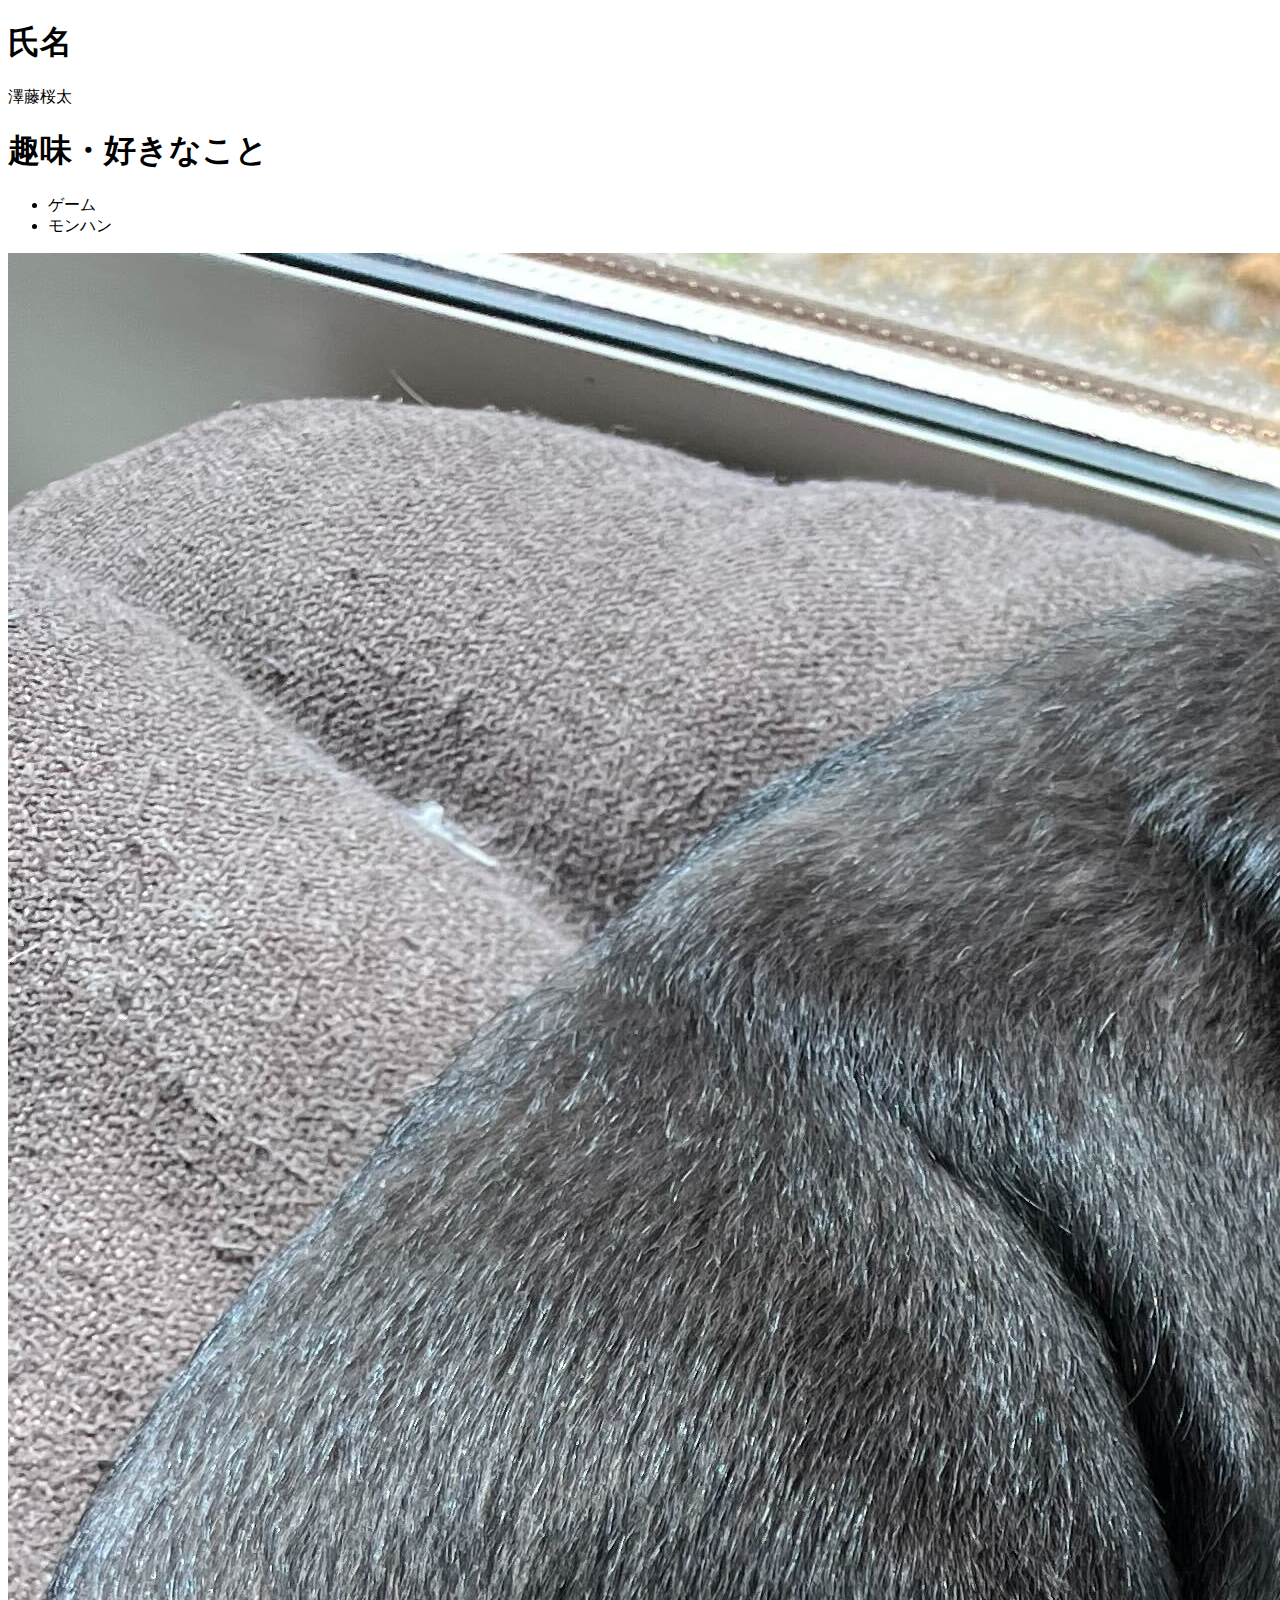
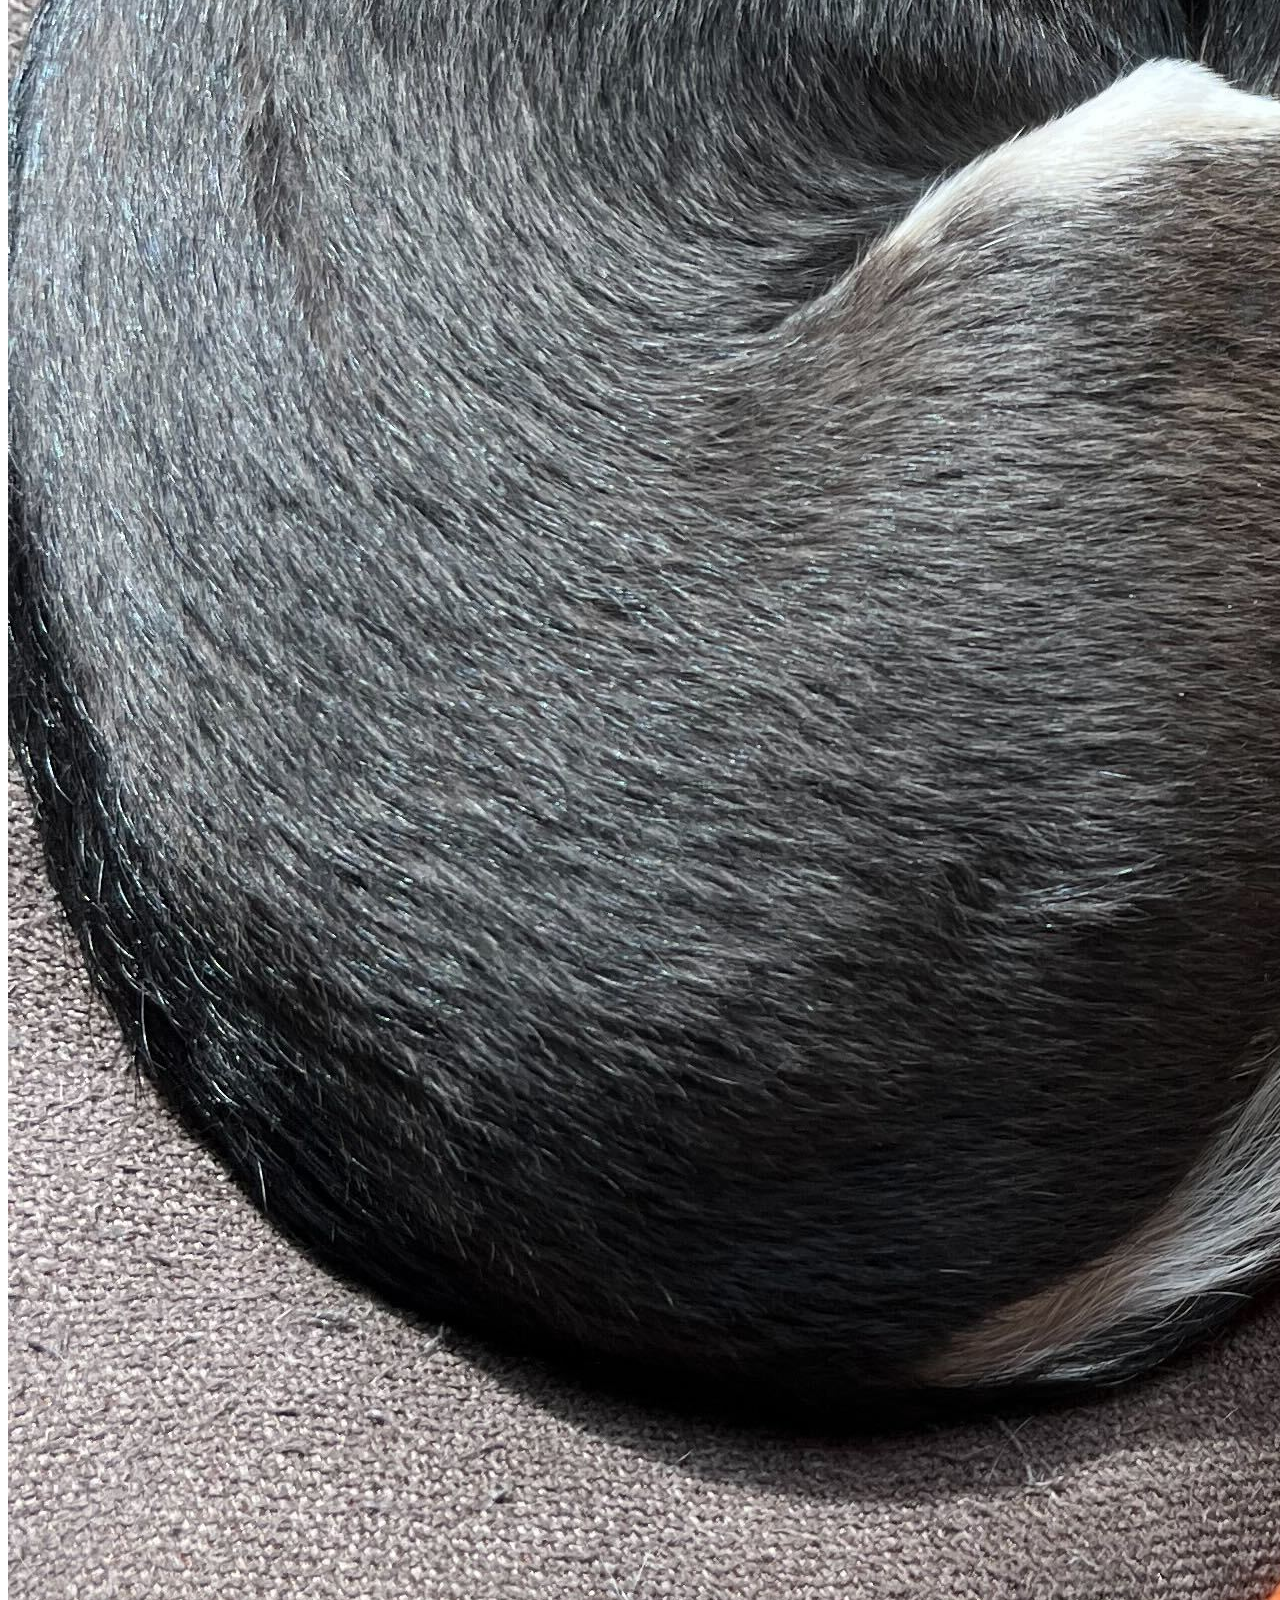
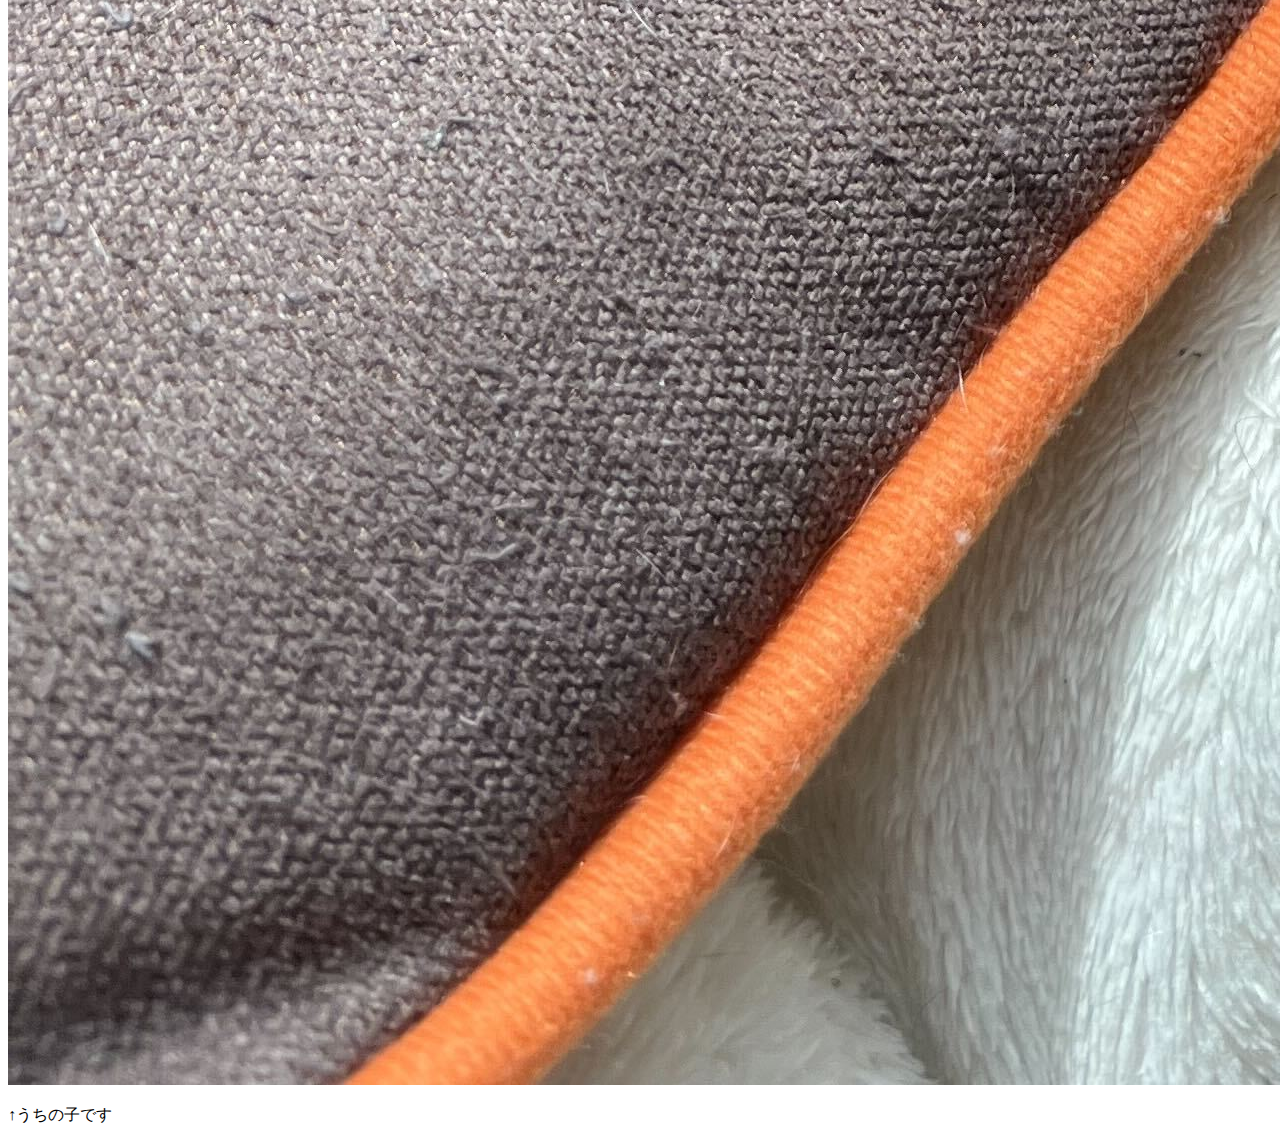
==== profile/index.html @ daaf3c9b "プロフィールの課題を提出" ====
<!DOCTYPE html>
<html>
<head>
    <title>自己紹介</title>
</head>
<body>
    <h1>氏名</h1>
    <p>澤藤桜太</p>
    <h1>趣味・好きなこと</h1>
    <ul>
        <li>ゲーム</li>
        <li>モンハン</li>
    </ul>
    <img src="img\IMG_2375.jpg" alt="うちの子">
    <p>↑うちの子です</p>
</body>
</html>
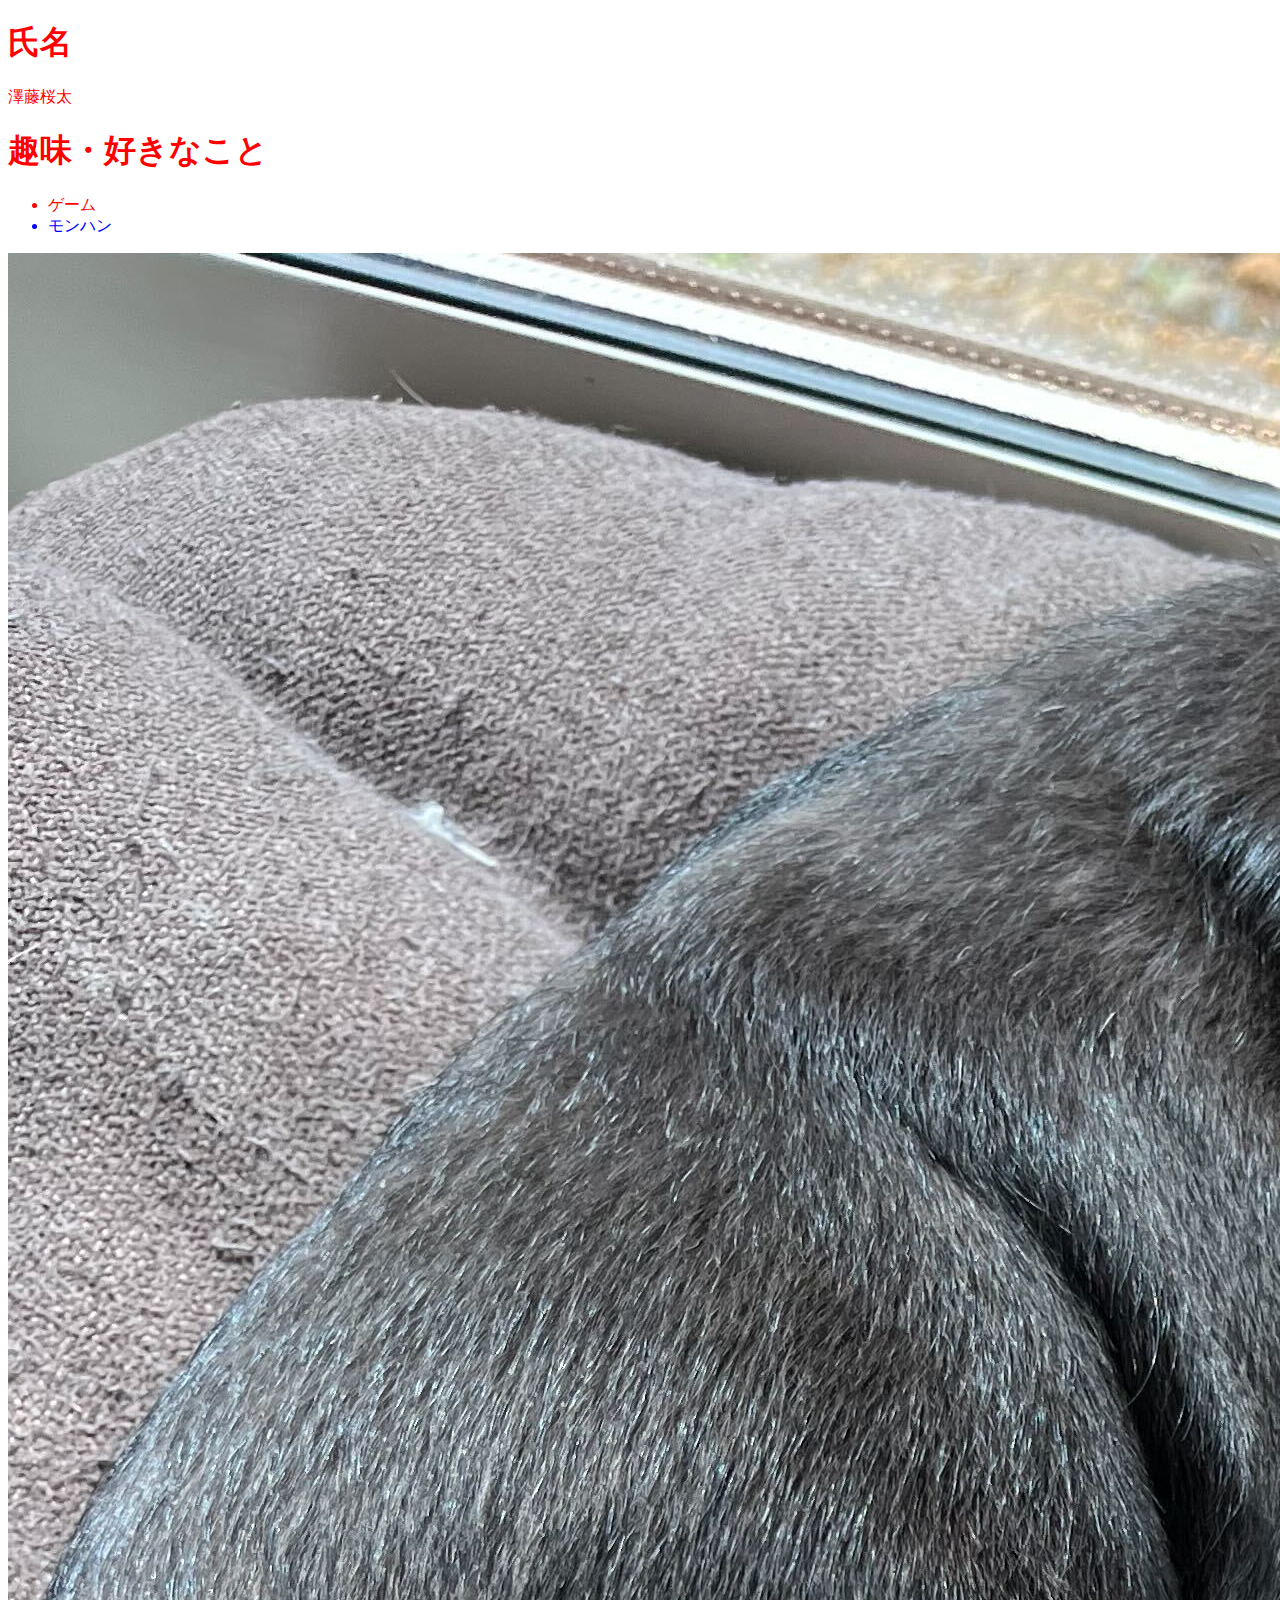
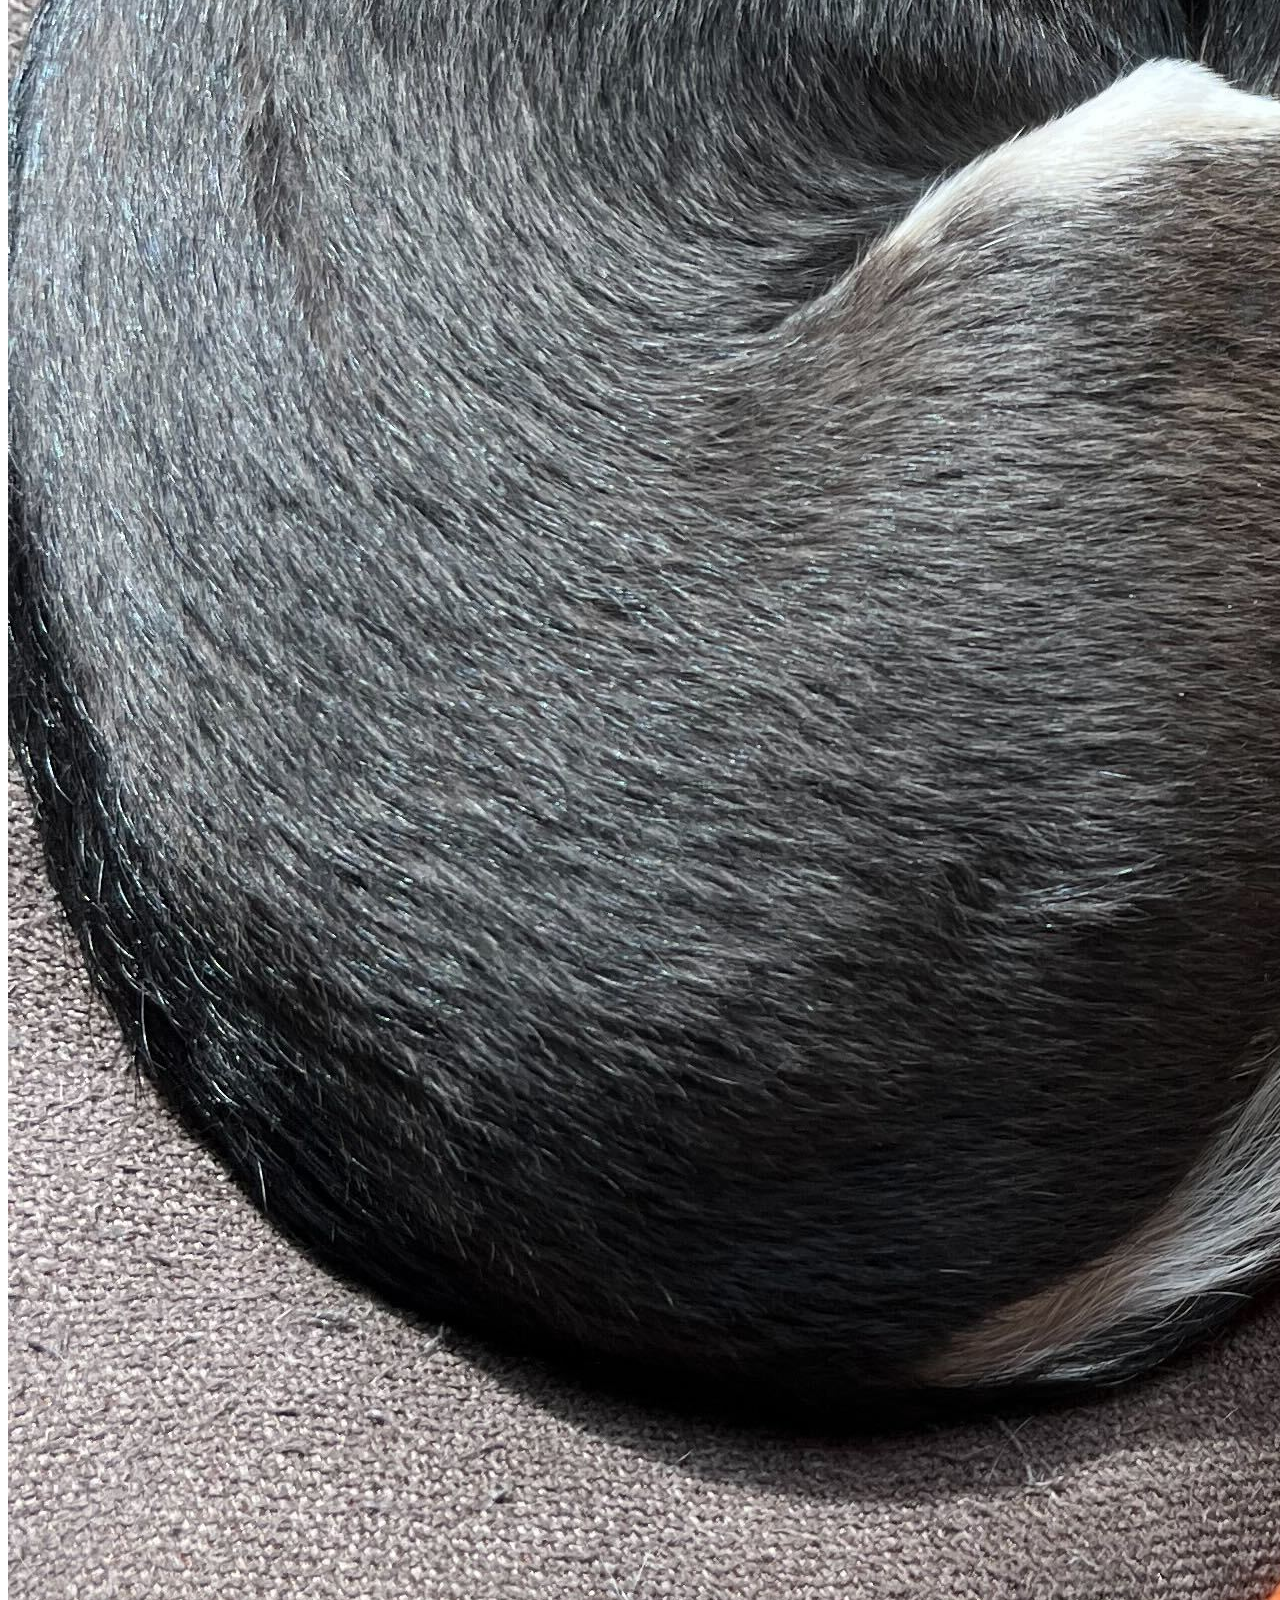
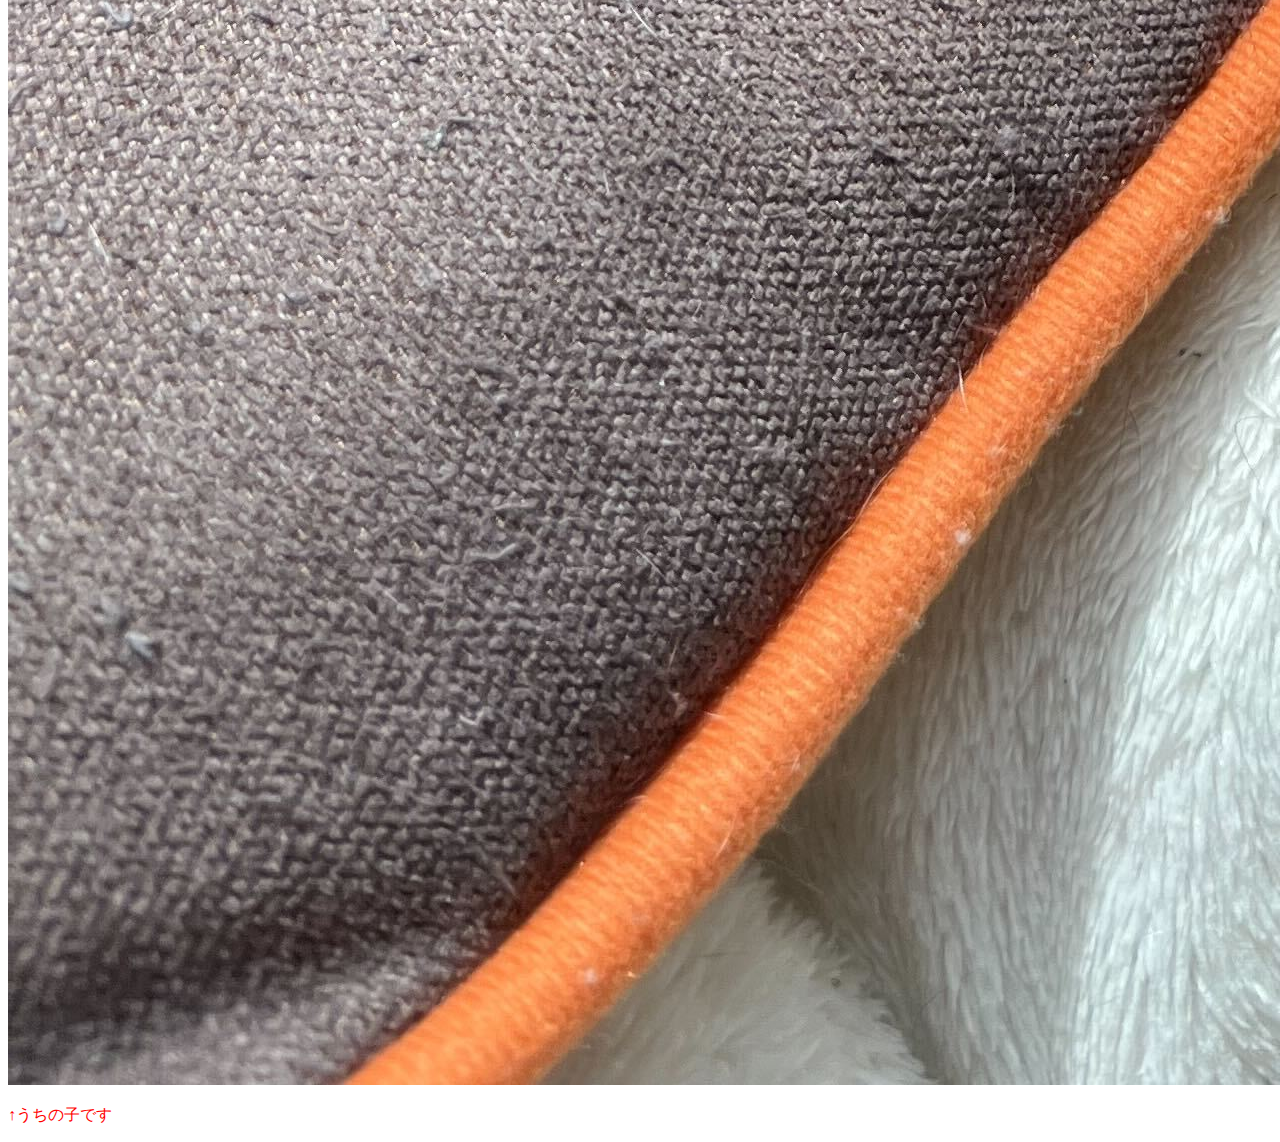
==== commit ffd1fa00: "cssを適用した自己紹介ファイルの提出" ====
--- a/profile/index.html
+++ b/profile/index.html
@@ -3,15 +3,18 @@
 <head>
     <title>自己紹介</title>
 </head>
-<body>
+<body class="aaa">
+    <div>
     <h1>氏名</h1>
     <p>澤藤桜太</p>
-    <h1>趣味・好きなこと</h1>
+    </div>
+    <h1>趣味・<span>好きなこと</span></h1>
     <ul>
-        <li>ゲーム</li>
-        <li>モンハン</li>
+        <li id="ccc">ゲーム</li>
+        <li class="bbb">モンハン</li>
     </ul>
     <img src="img\IMG_2375.jpg" alt="うちの子">
     <p>↑うちの子です</p>
+    <link rel="stylesheet" href="profile-style.css"
 </body>
 </html>--- a/profile/profile-style.css
+++ b/profile/profile-style.css
@@ -0,0 +1,12 @@
+.aaa{
+    color: red;
+}
+.bbb{
+    color: blue;
+}
+.ccc{
+    background-color: green;
+}
+.span{
+    border: 2px solid yellow;
+}